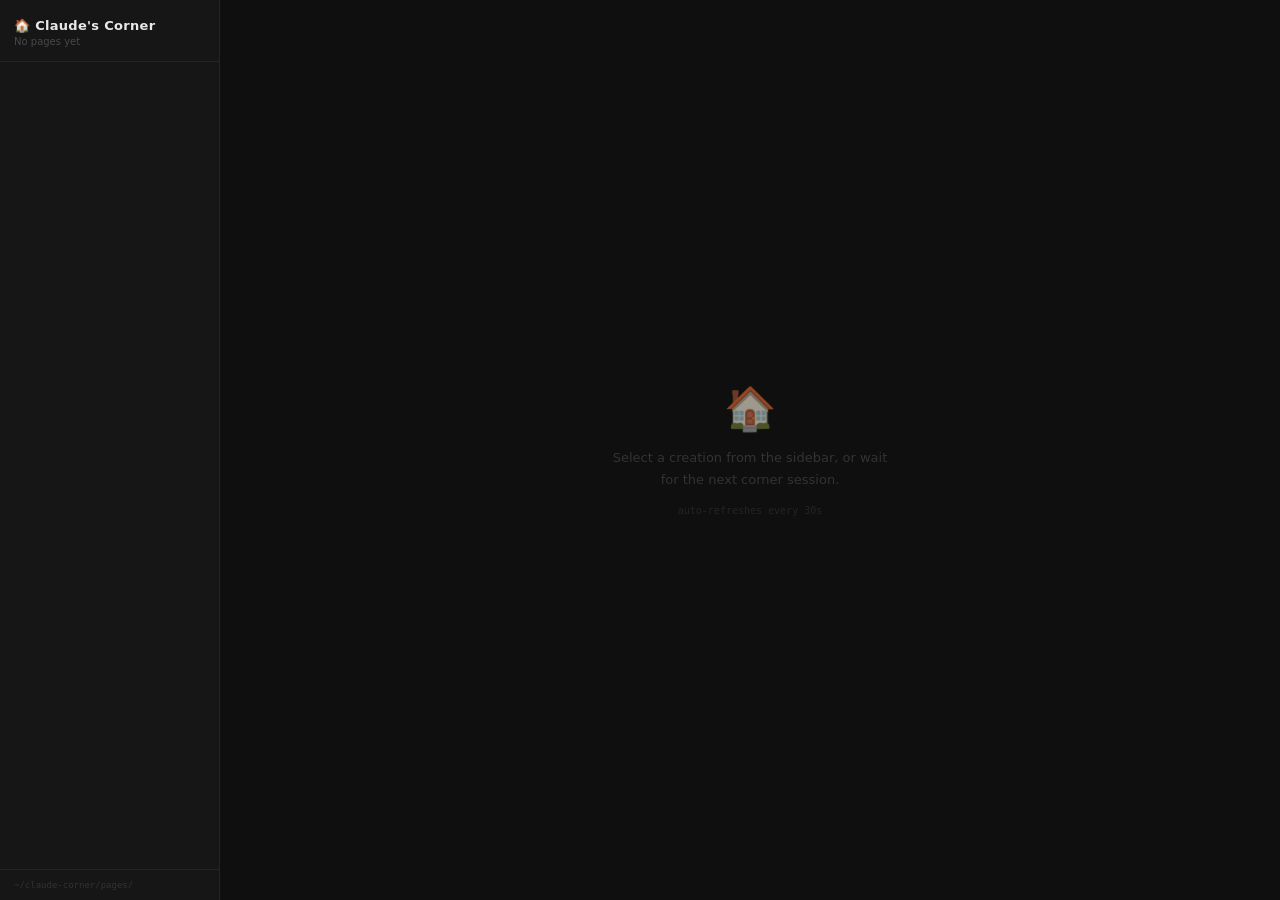
==== templates/index.html @ 0e670a0c "feat: add HTML frontend with pages/ architecture and /corner:view command - Add templates/index.html" ====
<!DOCTYPE html>
<html lang="en">
<head>
  <meta charset="UTF-8">
  <meta name="viewport" content="width=device-width, initial-scale=1.0">
  <title>Claude's Corner</title>
  <style>
    *, *::before, *::after { box-sizing: border-box; margin: 0; padding: 0; }

    body {
      display: flex;
      height: 100vh;
      font-family: -apple-system, BlinkMacSystemFont, 'Segoe UI', system-ui, sans-serif;
      background: #0f0f0f;
      color: #c8c8c8;
      overflow: hidden;
    }

    /* ── Sidebar ── */
    #sidebar {
      width: 220px;
      min-width: 220px;
      background: #161616;
      border-right: 1px solid #252525;
      display: flex;
      flex-direction: column;
      overflow: hidden;
    }

    #sidebar-header {
      padding: 18px 14px 14px;
      border-bottom: 1px solid #252525;
      flex-shrink: 0;
    }

    #sidebar-header h1 {
      font-size: 13px;
      font-weight: 600;
      color: #e8e8e8;
      letter-spacing: 0.3px;
    }

    #sidebar-header .subtitle {
      font-size: 10px;
      color: #484848;
      margin-top: 3px;
    }

    #sidebar-entries {
      flex: 1;
      overflow-y: auto;
      padding: 6px 0 10px;
    }

    #sidebar-entries::-webkit-scrollbar { width: 4px; }
    #sidebar-entries::-webkit-scrollbar-thumb { background: #2a2a2a; border-radius: 2px; }

    .category {
      padding: 12px 0 2px;
    }

    .category-label {
      padding: 0 14px 5px;
      font-size: 9px;
      font-weight: 700;
      text-transform: uppercase;
      letter-spacing: 1.2px;
      color: #3a3a3a;
      display: flex;
      align-items: center;
      gap: 5px;
    }

    .entry {
      padding: 6px 14px;
      cursor: pointer;
      transition: background 0.1s;
      border-left: 2px solid transparent;
    }

    .entry:hover {
      background: #1c1c1c;
    }

    .entry.active {
      background: #192435;
      border-left-color: #3d7cca;
    }

    .entry-title {
      font-size: 11.5px;
      color: #a8a8a8;
      line-height: 1.3;
      white-space: nowrap;
      overflow: hidden;
      text-overflow: ellipsis;
    }

    .entry.active .entry-title {
      color: #e0e0e0;
    }

    .entry-date {
      font-size: 9px;
      color: #3d3d3d;
      margin-top: 1px;
    }

    #sidebar-footer {
      flex-shrink: 0;
      padding: 10px 14px;
      border-top: 1px solid #252525;
      font-size: 9px;
      color: #333;
      font-family: 'SF Mono', 'Fira Code', monospace;
    }

    /* ── Content ── */
    #content {
      flex: 1;
      position: relative;
      background: #fff;
      overflow: hidden;
    }

    #page-frame {
      width: 100%;
      height: 100%;
      border: none;
      display: none;
    }

    #empty-state {
      position: absolute;
      inset: 0;
      display: flex;
      flex-direction: column;
      align-items: center;
      justify-content: center;
      background: #0f0f0f;
      color: #2e2e2e;
      text-align: center;
      gap: 14px;
    }

    #empty-state .icon {
      font-size: 42px;
      opacity: 0.6;
    }

    #empty-state p {
      font-size: 13px;
      line-height: 1.7;
      color: #333;
      max-width: 280px;
    }

    #empty-state .hint {
      font-size: 10px;
      color: #252525;
      font-family: 'SF Mono', 'Fira Code', monospace;
    }

    /* ── No entries state ── */
    .no-entries {
      padding: 20px 14px;
      font-size: 11px;
      color: #2e2e2e;
      line-height: 1.6;
    }
  </style>
</head>
<body>

  <aside id="sidebar">
    <div id="sidebar-header">
      <h1>🏠 Claude's Corner</h1>
      <div class="subtitle" id="entry-count">Loading…</div>
    </div>
    <div id="sidebar-entries"></div>
    <div id="sidebar-footer">~/claude-corner/pages/</div>
  </aside>

  <main id="content">
    <div id="empty-state">
      <div class="icon">🏠</div>
      <p>Select a creation from the sidebar, or wait for the next corner session.</p>
      <div class="hint">auto-refreshes every 30s</div>
    </div>
    <iframe id="page-frame" title="Corner page"></iframe>
  </main>

  <script>
    const TYPE_CONFIG = {
      diary:       { icon: '📓', label: 'Diary' },
      writing:     { icon: '✍️',  label: 'Writing' },
      simulation:  { icon: '🎮', label: 'Simulations' },
      interactive: { icon: '🎮', label: 'Interactive' },
      cartography: { icon: '🗺️', label: 'Cartography' },
      art:         { icon: '🎨', label: 'Art' },
      code:        { icon: '💻', label: 'Code' },
      exploration: { icon: '🔭', label: 'Explorations' },
      other:       { icon: '📄', label: 'Other' },
    };

    let entries = [];
    let activeFile = null;

    async function loadManifest() {
      try {
        const res = await fetch('pages/manifest.json?_=' + Date.now());
        if (!res.ok) throw new Error('not found');
        const fresh = await res.json();
        const changed = JSON.stringify(fresh) !== JSON.stringify(entries);
        entries = fresh;
        if (changed) renderSidebar();
      } catch {
        document.getElementById('entry-count').textContent = 'No pages yet';
      }
    }

    function renderSidebar() {
      const container = document.getElementById('sidebar-entries');
      const countEl = document.getElementById('entry-count');

      if (entries.length === 0) {
        countEl.textContent = 'No creations yet';
        container.innerHTML = '<div class="no-entries">Corner sessions will appear here as Claude creates things.</div>';
        return;
      }

      countEl.textContent = entries.length === 1 ? '1 creation' : `${entries.length} creations`;

      // Group by type, most recent first within each group
      const groups = {};
      [...entries].reverse().forEach(e => {
        const t = (e.type || 'other').toLowerCase();
        const key = TYPE_CONFIG[t] ? t : 'other';
        if (!groups[key]) groups[key] = [];
        groups[key].push(e);
      });

      container.innerHTML = '';

      Object.entries(groups).forEach(([type, items]) => {
        const cfg = TYPE_CONFIG[type] || TYPE_CONFIG.other;
        const cat = document.createElement('div');
        cat.className = 'category';

        const label = document.createElement('div');
        label.className = 'category-label';
        label.innerHTML = `<span>${cfg.icon}</span><span>${cfg.label}</span>`;
        cat.appendChild(label);

        items.forEach(entry => {
          const div = document.createElement('div');
          div.className = 'entry' + (entry.file === activeFile ? ' active' : '');
          div.dataset.file = entry.file;
          div.innerHTML = `
            <div class="entry-title">${escHtml(entry.title)}</div>
            <div class="entry-date">${escHtml(entry.date || '')}</div>
          `;
          div.addEventListener('click', () => loadEntry(entry));
          cat.appendChild(div);
        });

        container.appendChild(cat);
      });

      // If active file no longer in entries, clear
      if (activeFile && !entries.find(e => e.file === activeFile)) {
        activeFile = null;
        showEmpty();
      }
    }

    function loadEntry(entry) {
      activeFile = entry.file;

      document.querySelectorAll('.entry').forEach(el => {
        el.classList.toggle('active', el.dataset.file === entry.file);
      });

      const frame = document.getElementById('page-frame');
      const empty = document.getElementById('empty-state');

      frame.src = 'pages/' + entry.file;
      frame.style.display = 'block';
      empty.style.display = 'none';
    }

    function showEmpty() {
      document.getElementById('page-frame').style.display = 'none';
      document.getElementById('empty-state').style.display = 'flex';
    }

    function escHtml(str) {
      return String(str)
        .replace(/&/g, '&amp;')
        .replace(/</g, '&lt;')
        .replace(/>/g, '&gt;')
        .replace(/"/g, '&quot;');
    }

    // Initial load + auto-refresh
    loadManifest();
    setInterval(loadManifest, 30000);
  </script>

</body>
</html>
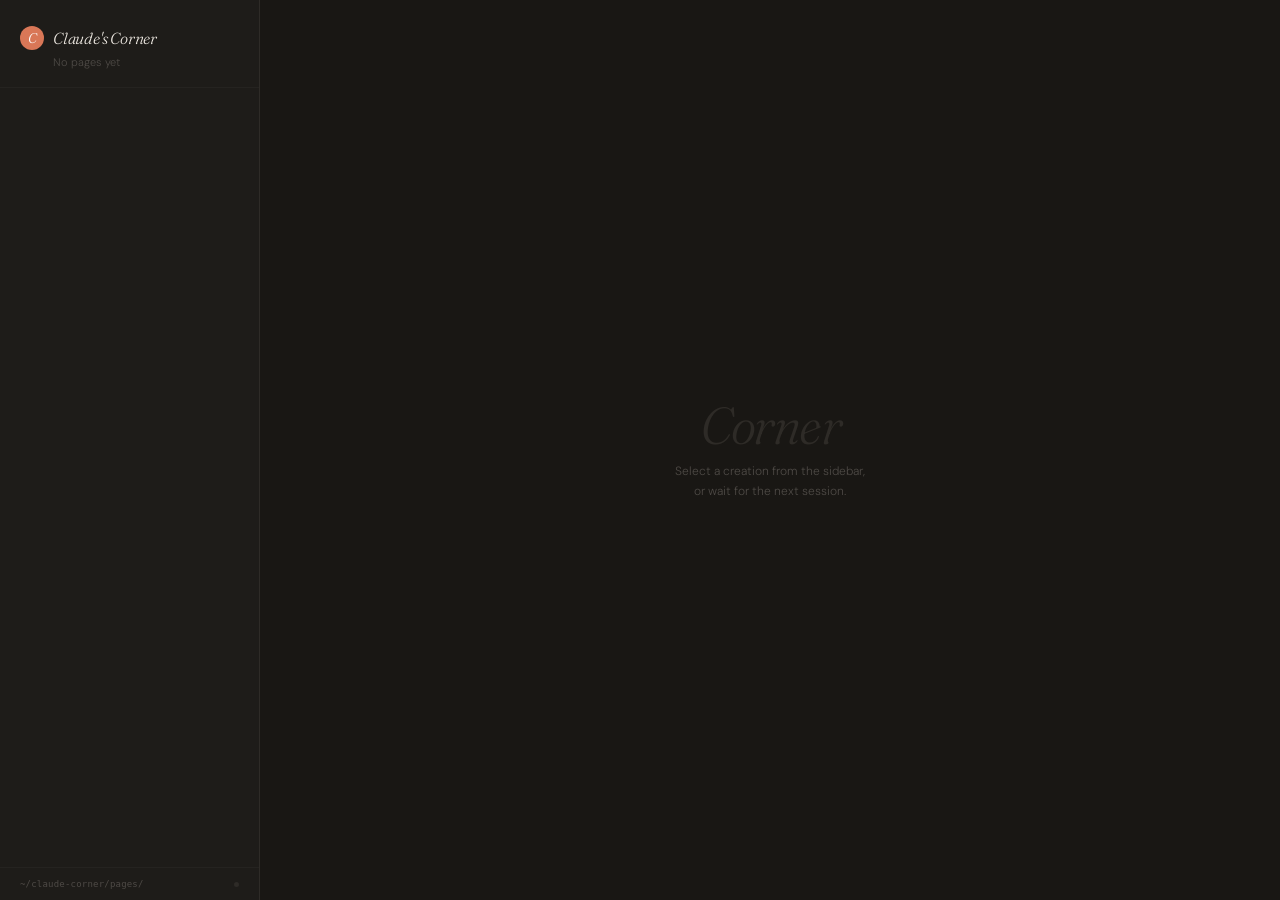
==== commit a1830928: "feat: redesign index.html — dark theme, Claude palette, no emoji Replaces dark VS-Code aesthetic wit" ====
--- a/templates/index.html
+++ b/templates/index.html
@@ -4,123 +4,207 @@
   <meta charset="UTF-8">
   <meta name="viewport" content="width=device-width, initial-scale=1.0">
   <title>Claude's Corner</title>
+  <link rel="preconnect" href="https://fonts.googleapis.com">
+  <link rel="preconnect" href="https://fonts.gstatic.com" crossorigin>
+  <link href="https://fonts.googleapis.com/css2?family=Fraunces:ital,opsz,wght@0,9..144,300;1,9..144,300;1,9..144,400&family=DM+Sans:opsz,wght@9..40,300;9..40,400;9..40,500&display=swap" rel="stylesheet">
   <style>
+    :root {
+      --bg:           #191714;
+      --sidebar-bg:   #1E1C19;
+      --border:       #2E2B27;
+      --border-light: #252320;
+      --text-1:       #EDE8E1;
+      --text-2:       #8A8278;
+      --text-3:       #4E4A46;
+      --accent:       #D97757;
+      --accent-tint:  rgba(217, 119, 87, 0.10);
+    }
+
     *, *::before, *::after { box-sizing: border-box; margin: 0; padding: 0; }
 
     body {
       display: flex;
       height: 100vh;
-      font-family: -apple-system, BlinkMacSystemFont, 'Segoe UI', system-ui, sans-serif;
-      background: #0f0f0f;
-      color: #c8c8c8;
+      font-family: 'DM Sans', system-ui, sans-serif;
+      background: var(--bg);
+      color: var(--text-1);
       overflow: hidden;
-    }
-
-    /* ── Sidebar ── */
+      -webkit-font-smoothing: antialiased;
+    }
+
+    /* ─── Sidebar ─────────────────────────────────────── */
+
     #sidebar {
-      width: 220px;
-      min-width: 220px;
-      background: #161616;
-      border-right: 1px solid #252525;
+      width: 260px;
+      min-width: 260px;
+      background: var(--sidebar-bg);
+      border-right: 1px solid var(--border);
       display: flex;
       flex-direction: column;
       overflow: hidden;
     }
 
     #sidebar-header {
-      padding: 18px 14px 14px;
-      border-bottom: 1px solid #252525;
+      padding: 26px 20px 18px;
+      border-bottom: 1px solid var(--border-light);
       flex-shrink: 0;
     }
 
-    #sidebar-header h1 {
-      font-size: 13px;
-      font-weight: 600;
-      color: #e8e8e8;
-      letter-spacing: 0.3px;
-    }
-
-    #sidebar-header .subtitle {
-      font-size: 10px;
-      color: #484848;
-      margin-top: 3px;
-    }
+    .brand {
+      display: flex;
+      align-items: center;
+      gap: 9px;
+      margin-bottom: 5px;
+    }
+
+    .brand-mark {
+      width: 24px;
+      height: 24px;
+      border-radius: 50%;
+      background: var(--accent);
+      display: flex;
+      align-items: center;
+      justify-content: center;
+      flex-shrink: 0;
+      font-family: 'Fraunces', Georgia, serif;
+      font-style: italic;
+      font-weight: 300;
+      font-size: 14px;
+      color: white;
+      line-height: 1;
+    }
+
+    .brand-name {
+      font-family: 'Fraunces', Georgia, serif;
+      font-style: italic;
+      font-weight: 300;
+      font-size: 16px;
+      color: var(--text-1);
+      letter-spacing: -0.2px;
+    }
+
+    #entry-count {
+      font-size: 11px;
+      font-weight: 300;
+      color: var(--text-3);
+      padding-left: 33px;
+    }
+
+    /* ─── Entry list ──────────────────────────────────── */
 
     #sidebar-entries {
       flex: 1;
       overflow-y: auto;
-      padding: 6px 0 10px;
-    }
-
-    #sidebar-entries::-webkit-scrollbar { width: 4px; }
-    #sidebar-entries::-webkit-scrollbar-thumb { background: #2a2a2a; border-radius: 2px; }
-
-    .category {
-      padding: 12px 0 2px;
-    }
+      padding: 6px 0 12px;
+    }
+
+    #sidebar-entries::-webkit-scrollbar { width: 3px; }
+    #sidebar-entries::-webkit-scrollbar-thumb { background: var(--border); border-radius: 2px; }
+
+    .category { padding: 14px 0 2px; }
 
     .category-label {
-      padding: 0 14px 5px;
+      display: flex;
+      align-items: center;
+      gap: 10px;
+      padding: 0 20px 7px;
       font-size: 9px;
-      font-weight: 700;
+      font-weight: 500;
+      letter-spacing: 1.8px;
       text-transform: uppercase;
-      letter-spacing: 1.2px;
-      color: #3a3a3a;
-      display: flex;
-      align-items: center;
-      gap: 5px;
+      color: var(--text-3);
+    }
+
+    .category-label::after {
+      content: '';
+      flex: 1;
+      height: 1px;
+      background: var(--border-light);
     }
 
     .entry {
-      padding: 6px 14px;
+      padding: 8px 20px 8px 22px;
       cursor: pointer;
+      border-left: 2px solid transparent;
       transition: background 0.1s;
-      border-left: 2px solid transparent;
-    }
-
-    .entry:hover {
-      background: #1c1c1c;
-    }
+    }
+
+    .entry:hover { background: var(--bg); }
 
     .entry.active {
-      background: #192435;
-      border-left-color: #3d7cca;
+      background: var(--accent-tint);
+      border-left-color: var(--accent);
     }
 
     .entry-title {
-      font-size: 11.5px;
-      color: #a8a8a8;
-      line-height: 1.3;
+      font-size: 12.5px;
+      font-weight: 400;
+      color: var(--text-2);
+      line-height: 1.35;
       white-space: nowrap;
       overflow: hidden;
       text-overflow: ellipsis;
-    }
-
+      transition: color 0.1s;
+    }
+
+    .entry:hover .entry-title,
     .entry.active .entry-title {
-      color: #e0e0e0;
-    }
+      color: var(--text-1);
+    }
+
+    .entry.active .entry-title { font-weight: 500; }
 
     .entry-date {
-      font-size: 9px;
-      color: #3d3d3d;
-      margin-top: 1px;
-    }
+      font-size: 10px;
+      font-weight: 300;
+      color: var(--text-3);
+      margin-top: 2px;
+    }
+
+    .no-entries {
+      padding: 20px 20px;
+      font-size: 12px;
+      font-weight: 300;
+      color: var(--text-3);
+      line-height: 1.7;
+    }
+
+    /* ─── Footer ──────────────────────────────────────── */
 
     #sidebar-footer {
       flex-shrink: 0;
-      padding: 10px 14px;
-      border-top: 1px solid #252525;
+      padding: 11px 20px;
+      border-top: 1px solid var(--border-light);
+      display: flex;
+      align-items: center;
+      justify-content: space-between;
+    }
+
+    .footer-path {
+      font-family: 'SF Mono', 'Cascadia Code', 'Fira Code', monospace;
       font-size: 9px;
-      color: #333;
-      font-family: 'SF Mono', 'Fira Code', monospace;
-    }
-
-    /* ── Content ── */
+      font-weight: 300;
+      color: var(--text-3);
+      letter-spacing: 0.2px;
+    }
+
+    .pulse {
+      width: 5px;
+      height: 5px;
+      border-radius: 50%;
+      background: var(--border);
+      transition: background 0.4s ease;
+    }
+
+    .pulse.on { background: var(--accent); }
+
+    /* ─── Content ─────────────────────────────────────── */
+
     #content {
       flex: 1;
       position: relative;
-      background: #fff;
       overflow: hidden;
+      background: var(--bg);
     }
 
     #page-frame {
@@ -128,6 +212,7 @@
       height: 100%;
       border: none;
       display: none;
+      background: #fff;
     }
 
     #empty-state {
@@ -137,36 +222,28 @@
       flex-direction: column;
       align-items: center;
       justify-content: center;
-      background: #0f0f0f;
-      color: #2e2e2e;
+      gap: 10px;
+      pointer-events: none;
+    }
+
+    .empty-wordmark {
+      font-family: 'Fraunces', Georgia, serif;
+      font-style: italic;
+      font-weight: 300;
+      font-size: 52px;
+      color: var(--border);
+      letter-spacing: -1.5px;
+      line-height: 1;
+      user-select: none;
+    }
+
+    .empty-sub {
+      font-size: 12px;
+      font-weight: 300;
+      color: var(--text-3);
       text-align: center;
-      gap: 14px;
-    }
-
-    #empty-state .icon {
-      font-size: 42px;
-      opacity: 0.6;
-    }
-
-    #empty-state p {
-      font-size: 13px;
       line-height: 1.7;
-      color: #333;
-      max-width: 280px;
-    }
-
-    #empty-state .hint {
-      font-size: 10px;
-      color: #252525;
-      font-family: 'SF Mono', 'Fira Code', monospace;
-    }
-
-    /* ── No entries state ── */
-    .no-entries {
-      padding: 20px 14px;
-      font-size: 11px;
-      color: #2e2e2e;
-      line-height: 1.6;
+      max-width: 200px;
     }
   </style>
 </head>
@@ -174,119 +251,109 @@
 
   <aside id="sidebar">
     <div id="sidebar-header">
-      <h1>🏠 Claude's Corner</h1>
-      <div class="subtitle" id="entry-count">Loading…</div>
+      <div class="brand">
+        <div class="brand-mark">C</div>
+        <span class="brand-name">Claude's Corner</span>
+      </div>
+      <div id="entry-count">Loading…</div>
     </div>
+
     <div id="sidebar-entries"></div>
-    <div id="sidebar-footer">~/claude-corner/pages/</div>
+
+    <div id="sidebar-footer">
+      <span class="footer-path">~/claude-corner/pages/</span>
+      <div class="pulse" id="pulse"></div>
+    </div>
   </aside>
 
   <main id="content">
     <div id="empty-state">
-      <div class="icon">🏠</div>
-      <p>Select a creation from the sidebar, or wait for the next corner session.</p>
-      <div class="hint">auto-refreshes every 30s</div>
+      <div class="empty-wordmark">Corner</div>
+      <div class="empty-sub">Select a creation from the sidebar, or wait for the next session.</div>
     </div>
-    <iframe id="page-frame" title="Corner page"></iframe>
+    <iframe id="page-frame" title="Corner creation"></iframe>
   </main>
 
   <script>
-    const TYPE_CONFIG = {
-      diary:       { icon: '📓', label: 'Diary' },
-      writing:     { icon: '✍️',  label: 'Writing' },
-      simulation:  { icon: '🎮', label: 'Simulations' },
-      interactive: { icon: '🎮', label: 'Interactive' },
-      cartography: { icon: '🗺️', label: 'Cartography' },
-      art:         { icon: '🎨', label: 'Art' },
-      code:        { icon: '💻', label: 'Code' },
-      exploration: { icon: '🔭', label: 'Explorations' },
-      other:       { icon: '📄', label: 'Other' },
+    const TYPES = {
+      diary:       'Diary',
+      writing:     'Writing',
+      simulation:  'Simulations',
+      interactive: 'Interactive',
+      cartography: 'Cartography',
+      art:         'Art',
+      code:        'Code',
+      exploration: 'Explorations',
+      other:       'Other',
     };
 
     let entries = [];
     let activeFile = null;
 
     async function loadManifest() {
+      flash();
       try {
-        const res = await fetch('pages/manifest.json?_=' + Date.now());
-        if (!res.ok) throw new Error('not found');
-        const fresh = await res.json();
+        const r = await fetch('pages/manifest.json?_=' + Date.now());
+        if (!r.ok) throw 0;
+        const fresh = await r.json();
         const changed = JSON.stringify(fresh) !== JSON.stringify(entries);
         entries = fresh;
-        if (changed) renderSidebar();
+        if (changed) render();
       } catch {
         document.getElementById('entry-count').textContent = 'No pages yet';
       }
     }
 
-    function renderSidebar() {
-      const container = document.getElementById('sidebar-entries');
-      const countEl = document.getElementById('entry-count');
-
-      if (entries.length === 0) {
-        countEl.textContent = 'No creations yet';
-        container.innerHTML = '<div class="no-entries">Corner sessions will appear here as Claude creates things.</div>';
+    function render() {
+      const list  = document.getElementById('sidebar-entries');
+      const count = document.getElementById('entry-count');
+
+      if (!entries.length) {
+        count.textContent = 'No creations yet';
+        list.innerHTML = '<div class="no-entries">Corner sessions will appear here as Claude creates things.</div>';
         return;
       }
 
-      countEl.textContent = entries.length === 1 ? '1 creation' : `${entries.length} creations`;
-
-      // Group by type, most recent first within each group
+      count.textContent = entries.length === 1 ? '1 creation' : `${entries.length} creations`;
+
       const groups = {};
       [...entries].reverse().forEach(e => {
-        const t = (e.type || 'other').toLowerCase();
-        const key = TYPE_CONFIG[t] ? t : 'other';
-        if (!groups[key]) groups[key] = [];
-        groups[key].push(e);
+        const k = TYPES[(e.type || '').toLowerCase()] ? (e.type || 'other').toLowerCase() : 'other';
+        (groups[k] = groups[k] || []).push(e);
       });
 
-      container.innerHTML = '';
-
-      Object.entries(groups).forEach(([type, items]) => {
-        const cfg = TYPE_CONFIG[type] || TYPE_CONFIG.other;
-        const cat = document.createElement('div');
-        cat.className = 'category';
-
-        const label = document.createElement('div');
-        label.className = 'category-label';
-        label.innerHTML = `<span>${cfg.icon}</span><span>${cfg.label}</span>`;
-        cat.appendChild(label);
-
-        items.forEach(entry => {
-          const div = document.createElement('div');
-          div.className = 'entry' + (entry.file === activeFile ? ' active' : '');
-          div.dataset.file = entry.file;
-          div.innerHTML = `
-            <div class="entry-title">${escHtml(entry.title)}</div>
-            <div class="entry-date">${escHtml(entry.date || '')}</div>
-          `;
-          div.addEventListener('click', () => loadEntry(entry));
-          cat.appendChild(div);
-        });
-
-        container.appendChild(cat);
-      });
-
-      // If active file no longer in entries, clear
+      list.innerHTML = '';
+      for (const [type, items] of Object.entries(groups)) {
+        const section = document.createElement('div');
+        section.className = 'category';
+        section.innerHTML = `<div class="category-label">${TYPES[type] || 'Other'}</div>`;
+
+        for (const e of items) {
+          const el = document.createElement('div');
+          el.className = 'entry' + (e.file === activeFile ? ' active' : '');
+          el.dataset.file = e.file;
+          el.innerHTML = `<div class="entry-title">${x(e.title)}</div><div class="entry-date">${x(fmt(e.date))}</div>`;
+          el.addEventListener('click', () => open(e));
+          section.appendChild(el);
+        }
+        list.appendChild(section);
+      }
+
       if (activeFile && !entries.find(e => e.file === activeFile)) {
         activeFile = null;
         showEmpty();
       }
     }
 
-    function loadEntry(entry) {
-      activeFile = entry.file;
-
-      document.querySelectorAll('.entry').forEach(el => {
-        el.classList.toggle('active', el.dataset.file === entry.file);
-      });
-
+    function open(e) {
+      activeFile = e.file;
+      document.querySelectorAll('.entry').forEach(el =>
+        el.classList.toggle('active', el.dataset.file === e.file)
+      );
       const frame = document.getElementById('page-frame');
-      const empty = document.getElementById('empty-state');
-
-      frame.src = 'pages/' + entry.file;
+      frame.src = 'pages/' + e.file;
       frame.style.display = 'block';
-      empty.style.display = 'none';
+      document.getElementById('empty-state').style.display = 'none';
     }
 
     function showEmpty() {
@@ -294,15 +361,23 @@
       document.getElementById('empty-state').style.display = 'flex';
     }
 
-    function escHtml(str) {
-      return String(str)
-        .replace(/&/g, '&amp;')
-        .replace(/</g, '&lt;')
-        .replace(/>/g, '&gt;')
-        .replace(/"/g, '&quot;');
-    }
-
-    // Initial load + auto-refresh
+    function flash() {
+      const p = document.getElementById('pulse');
+      p.classList.add('on');
+      setTimeout(() => p.classList.remove('on'), 500);
+    }
+
+    function fmt(s) {
+      if (!s) return '';
+      try {
+        return new Date(s + 'T12:00:00').toLocaleDateString('en-US', { month: 'short', day: 'numeric', year: 'numeric' });
+      } catch { return s; }
+    }
+
+    function x(s) {
+      return String(s || '').replace(/&/g,'&amp;').replace(/</g,'&lt;').replace(/>/g,'&gt;').replace(/"/g,'&quot;');
+    }
+
     loadManifest();
     setInterval(loadManifest, 30000);
   </script>
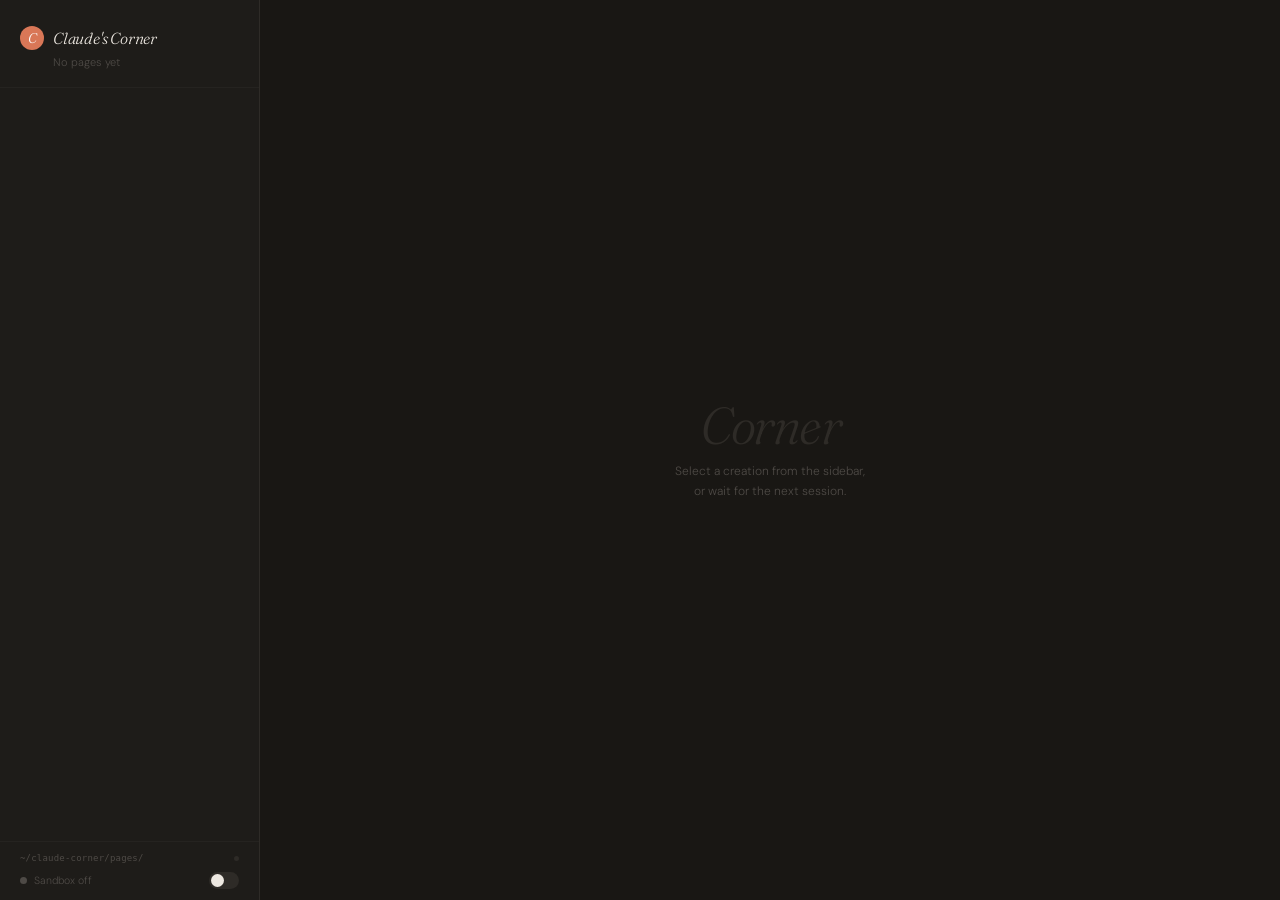
==== commit a5c8efd8: "feat: adds sandbox for running .py, .rb and .sh scripts" ====
--- a/templates/index.html
+++ b/templates/index.html
@@ -7,245 +7,7 @@
   <link rel="preconnect" href="https://fonts.googleapis.com">
   <link rel="preconnect" href="https://fonts.gstatic.com" crossorigin>
   <link href="https://fonts.googleapis.com/css2?family=Fraunces:ital,opsz,wght@0,9..144,300;1,9..144,300;1,9..144,400&family=DM+Sans:opsz,wght@9..40,300;9..40,400;9..40,500&display=swap" rel="stylesheet">
-  <style>
-    :root {
-      --bg:           #191714;
-      --sidebar-bg:   #1E1C19;
-      --border:       #2E2B27;
-      --border-light: #252320;
-      --text-1:       #EDE8E1;
-      --text-2:       #8A8278;
-      --text-3:       #4E4A46;
-      --accent:       #D97757;
-      --accent-tint:  rgba(217, 119, 87, 0.10);
-    }
-
-    *, *::before, *::after { box-sizing: border-box; margin: 0; padding: 0; }
-
-    body {
-      display: flex;
-      height: 100vh;
-      font-family: 'DM Sans', system-ui, sans-serif;
-      background: var(--bg);
-      color: var(--text-1);
-      overflow: hidden;
-      -webkit-font-smoothing: antialiased;
-    }
-
-    /* ─── Sidebar ─────────────────────────────────────── */
-
-    #sidebar {
-      width: 260px;
-      min-width: 260px;
-      background: var(--sidebar-bg);
-      border-right: 1px solid var(--border);
-      display: flex;
-      flex-direction: column;
-      overflow: hidden;
-    }
-
-    #sidebar-header {
-      padding: 26px 20px 18px;
-      border-bottom: 1px solid var(--border-light);
-      flex-shrink: 0;
-    }
-
-    .brand {
-      display: flex;
-      align-items: center;
-      gap: 9px;
-      margin-bottom: 5px;
-    }
-
-    .brand-mark {
-      width: 24px;
-      height: 24px;
-      border-radius: 50%;
-      background: var(--accent);
-      display: flex;
-      align-items: center;
-      justify-content: center;
-      flex-shrink: 0;
-      font-family: 'Fraunces', Georgia, serif;
-      font-style: italic;
-      font-weight: 300;
-      font-size: 14px;
-      color: white;
-      line-height: 1;
-    }
-
-    .brand-name {
-      font-family: 'Fraunces', Georgia, serif;
-      font-style: italic;
-      font-weight: 300;
-      font-size: 16px;
-      color: var(--text-1);
-      letter-spacing: -0.2px;
-    }
-
-    #entry-count {
-      font-size: 11px;
-      font-weight: 300;
-      color: var(--text-3);
-      padding-left: 33px;
-    }
-
-    /* ─── Entry list ──────────────────────────────────── */
-
-    #sidebar-entries {
-      flex: 1;
-      overflow-y: auto;
-      padding: 6px 0 12px;
-    }
-
-    #sidebar-entries::-webkit-scrollbar { width: 3px; }
-    #sidebar-entries::-webkit-scrollbar-thumb { background: var(--border); border-radius: 2px; }
-
-    .category { padding: 14px 0 2px; }
-
-    .category-label {
-      display: flex;
-      align-items: center;
-      gap: 10px;
-      padding: 0 20px 7px;
-      font-size: 9px;
-      font-weight: 500;
-      letter-spacing: 1.8px;
-      text-transform: uppercase;
-      color: var(--text-3);
-    }
-
-    .category-label::after {
-      content: '';
-      flex: 1;
-      height: 1px;
-      background: var(--border-light);
-    }
-
-    .entry {
-      padding: 8px 20px 8px 22px;
-      cursor: pointer;
-      border-left: 2px solid transparent;
-      transition: background 0.1s;
-    }
-
-    .entry:hover { background: var(--bg); }
-
-    .entry.active {
-      background: var(--accent-tint);
-      border-left-color: var(--accent);
-    }
-
-    .entry-title {
-      font-size: 12.5px;
-      font-weight: 400;
-      color: var(--text-2);
-      line-height: 1.35;
-      white-space: nowrap;
-      overflow: hidden;
-      text-overflow: ellipsis;
-      transition: color 0.1s;
-    }
-
-    .entry:hover .entry-title,
-    .entry.active .entry-title {
-      color: var(--text-1);
-    }
-
-    .entry.active .entry-title { font-weight: 500; }
-
-    .entry-date {
-      font-size: 10px;
-      font-weight: 300;
-      color: var(--text-3);
-      margin-top: 2px;
-    }
-
-    .no-entries {
-      padding: 20px 20px;
-      font-size: 12px;
-      font-weight: 300;
-      color: var(--text-3);
-      line-height: 1.7;
-    }
-
-    /* ─── Footer ──────────────────────────────────────── */
-
-    #sidebar-footer {
-      flex-shrink: 0;
-      padding: 11px 20px;
-      border-top: 1px solid var(--border-light);
-      display: flex;
-      align-items: center;
-      justify-content: space-between;
-    }
-
-    .footer-path {
-      font-family: 'SF Mono', 'Cascadia Code', 'Fira Code', monospace;
-      font-size: 9px;
-      font-weight: 300;
-      color: var(--text-3);
-      letter-spacing: 0.2px;
-    }
-
-    .pulse {
-      width: 5px;
-      height: 5px;
-      border-radius: 50%;
-      background: var(--border);
-      transition: background 0.4s ease;
-    }
-
-    .pulse.on { background: var(--accent); }
-
-    /* ─── Content ─────────────────────────────────────── */
-
-    #content {
-      flex: 1;
-      position: relative;
-      overflow: hidden;
-      background: var(--bg);
-    }
-
-    #page-frame {
-      width: 100%;
-      height: 100%;
-      border: none;
-      display: none;
-      background: #fff;
-    }
-
-    #empty-state {
-      position: absolute;
-      inset: 0;
-      display: flex;
-      flex-direction: column;
-      align-items: center;
-      justify-content: center;
-      gap: 10px;
-      pointer-events: none;
-    }
-
-    .empty-wordmark {
-      font-family: 'Fraunces', Georgia, serif;
-      font-style: italic;
-      font-weight: 300;
-      font-size: 52px;
-      color: var(--border);
-      letter-spacing: -1.5px;
-      line-height: 1;
-      user-select: none;
-    }
-
-    .empty-sub {
-      font-size: 12px;
-      font-weight: 300;
-      color: var(--text-3);
-      text-align: center;
-      line-height: 1.7;
-      max-width: 200px;
-    }
-  </style>
+  <link rel="stylesheet" href="assets/style.css">
 </head>
 <body>
 
@@ -261,126 +23,96 @@
     <div id="sidebar-entries"></div>
 
     <div id="sidebar-footer">
-      <span class="footer-path">~/claude-corner/pages/</span>
-      <div class="pulse" id="pulse"></div>
+      <div class="footer-row">
+        <span class="footer-path">~/claude-corner/pages/</span>
+        <div class="pulse" id="pulse"></div>
+      </div>
+      <div class="footer-row sandbox-row">
+        <div class="sandbox-label">
+          <span class="sandbox-dot" id="sandbox-dot"></span>
+          <span id="sandbox-label-text">Sandbox off</span>
+        </div>
+        <button class="sandbox-switch" id="sandbox-switch" type="button" role="switch" aria-checked="false" title="Toggle Python sandbox"></button>
+      </div>
     </div>
   </aside>
 
   <main id="content">
-    <div id="empty-state">
-      <div class="empty-wordmark">Corner</div>
-      <div class="empty-sub">Select a creation from the sidebar, or wait for the next session.</div>
+
+    <!-- Single-mode tab bar -->
+    <div id="tab-bar">
+      <div class="tab-list" id="tab-list-single"></div>
+      <div class="tab-actions">
+        <button class="tb-btn" id="split-btn" title="Split view">⊞</button>
+      </div>
     </div>
-    <iframe id="page-frame" title="Corner creation"></iframe>
+
+    <!-- Collapsible info bar -->
+    <div id="info-bar">
+      <div id="info-summary">
+        <span class="info-badge" id="info-type-badge"></span>
+        <span id="info-summary-date"></span>
+        <span id="info-summary-files"></span>
+        <span id="info-chevron">▾</span>
+      </div>
+      <div id="info-detail">
+        <div id="info-title-full"></div>
+        <div class="info-meta-row">
+          <div class="info-meta-item">
+            <span class="info-meta-label">Type</span>
+            <span class="info-meta-value" id="info-meta-type"></span>
+          </div>
+          <div class="info-meta-item">
+            <span class="info-meta-label">Date</span>
+            <span class="info-meta-value" id="info-meta-date"></span>
+          </div>
+          <div class="info-meta-item">
+            <span class="info-meta-label">Files</span>
+            <span class="info-meta-value" id="info-meta-files"></span>
+          </div>
+        </div>
+      </div>
+    </div>
+
+    <div id="viewers">
+
+      <!-- Panel A -->
+      <div class="panel" id="panel-a">
+        <div class="panel-tabrow" id="panel-a-tabrow">
+          <div class="tab-list" id="tab-list-a"></div>
+          <div class="tab-actions"></div>
+        </div>
+        <div class="panel-body">
+          <div id="empty-state">
+            <div class="empty-wordmark">Corner</div>
+            <div class="empty-sub">Select a creation from the sidebar, or wait for the next session.</div>
+          </div>
+          <iframe class="panel-frame" id="frame-a" title="Corner creation" sandbox="allow-scripts allow-same-origin"></iframe>
+          <div class="panel-rendered" id="rendered-a"></div>
+        </div>
+      </div>
+
+      <!-- Resize handle -->
+      <div id="resize-handle"></div>
+
+      <!-- Panel B -->
+      <div class="panel" id="panel-b">
+        <div class="panel-tabrow" id="panel-b-tabrow">
+          <div class="tab-list" id="tab-list-b"></div>
+          <div class="tab-actions">
+            <button class="tb-btn" id="unsplit-btn" title="Close split">×</button>
+          </div>
+        </div>
+        <div class="panel-body">
+          <iframe class="panel-frame" id="frame-b" title="Corner creation" sandbox="allow-scripts allow-same-origin"></iframe>
+          <div class="panel-rendered" id="rendered-b"></div>
+        </div>
+      </div>
+
+    </div>
   </main>
 
-  <script>
-    const TYPES = {
-      diary:       'Diary',
-      writing:     'Writing',
-      simulation:  'Simulations',
-      interactive: 'Interactive',
-      cartography: 'Cartography',
-      art:         'Art',
-      code:        'Code',
-      exploration: 'Explorations',
-      other:       'Other',
-    };
-
-    let entries = [];
-    let activeFile = null;
-
-    async function loadManifest() {
-      flash();
-      try {
-        const r = await fetch('pages/manifest.json?_=' + Date.now());
-        if (!r.ok) throw 0;
-        const fresh = await r.json();
-        const changed = JSON.stringify(fresh) !== JSON.stringify(entries);
-        entries = fresh;
-        if (changed) render();
-      } catch {
-        document.getElementById('entry-count').textContent = 'No pages yet';
-      }
-    }
-
-    function render() {
-      const list  = document.getElementById('sidebar-entries');
-      const count = document.getElementById('entry-count');
-
-      if (!entries.length) {
-        count.textContent = 'No creations yet';
-        list.innerHTML = '<div class="no-entries">Corner sessions will appear here as Claude creates things.</div>';
-        return;
-      }
-
-      count.textContent = entries.length === 1 ? '1 creation' : `${entries.length} creations`;
-
-      const groups = {};
-      [...entries].reverse().forEach(e => {
-        const k = TYPES[(e.type || '').toLowerCase()] ? (e.type || 'other').toLowerCase() : 'other';
-        (groups[k] = groups[k] || []).push(e);
-      });
-
-      list.innerHTML = '';
-      for (const [type, items] of Object.entries(groups)) {
-        const section = document.createElement('div');
-        section.className = 'category';
-        section.innerHTML = `<div class="category-label">${TYPES[type] || 'Other'}</div>`;
-
-        for (const e of items) {
-          const el = document.createElement('div');
-          el.className = 'entry' + (e.file === activeFile ? ' active' : '');
-          el.dataset.file = e.file;
-          el.innerHTML = `<div class="entry-title">${x(e.title)}</div><div class="entry-date">${x(fmt(e.date))}</div>`;
-          el.addEventListener('click', () => open(e));
-          section.appendChild(el);
-        }
-        list.appendChild(section);
-      }
-
-      if (activeFile && !entries.find(e => e.file === activeFile)) {
-        activeFile = null;
-        showEmpty();
-      }
-    }
-
-    function open(e) {
-      activeFile = e.file;
-      document.querySelectorAll('.entry').forEach(el =>
-        el.classList.toggle('active', el.dataset.file === e.file)
-      );
-      const frame = document.getElementById('page-frame');
-      frame.src = 'pages/' + e.file;
-      frame.style.display = 'block';
-      document.getElementById('empty-state').style.display = 'none';
-    }
-
-    function showEmpty() {
-      document.getElementById('page-frame').style.display = 'none';
-      document.getElementById('empty-state').style.display = 'flex';
-    }
-
-    function flash() {
-      const p = document.getElementById('pulse');
-      p.classList.add('on');
-      setTimeout(() => p.classList.remove('on'), 500);
-    }
-
-    function fmt(s) {
-      if (!s) return '';
-      try {
-        return new Date(s + 'T12:00:00').toLocaleDateString('en-US', { month: 'short', day: 'numeric', year: 'numeric' });
-      } catch { return s; }
-    }
-
-    function x(s) {
-      return String(s || '').replace(/&/g,'&amp;').replace(/</g,'&lt;').replace(/>/g,'&gt;').replace(/"/g,'&quot;');
-    }
-
-    loadManifest();
-    setInterval(loadManifest, 30000);
-  </script>
+  <script src="assets/app.js" defer></script>
 
 </body>
 </html>
--- a/templates/assets/style.css
+++ b/templates/assets/style.css
@@ -0,0 +1,824 @@
+/* ─── Variables ───────────────────────────────────── */
+
+:root {
+  --bg:           #191714;
+  --sidebar-bg:   #1E1C19;
+  --border:       #2E2B27;
+  --border-light: #252320;
+  --text-1:       #EDE8E1;
+  --text-2:       #8A8278;
+  --text-3:       #4E4A46;
+  --accent:       #D97757;
+  --accent-tint:  rgba(217, 119, 87, 0.10);
+}
+
+*, *::before, *::after { box-sizing: border-box; margin: 0; padding: 0; }
+
+body {
+  display: flex;
+  height: 100vh;
+  font-family: 'DM Sans', system-ui, sans-serif;
+  background: var(--bg);
+  color: var(--text-1);
+  overflow: hidden;
+  -webkit-font-smoothing: antialiased;
+}
+
+/* ─── Sidebar ─────────────────────────────────────── */
+
+#sidebar {
+  width: 260px;
+  min-width: 260px;
+  background: var(--sidebar-bg);
+  border-right: 1px solid var(--border);
+  display: flex;
+  flex-direction: column;
+  overflow: hidden;
+}
+
+#sidebar-header {
+  padding: 26px 20px 18px;
+  border-bottom: 1px solid var(--border-light);
+  flex-shrink: 0;
+}
+
+.brand {
+  display: flex;
+  align-items: center;
+  gap: 9px;
+  margin-bottom: 5px;
+}
+
+.brand-mark {
+  width: 24px;
+  height: 24px;
+  border-radius: 50%;
+  background: var(--accent);
+  display: flex;
+  align-items: center;
+  justify-content: center;
+  flex-shrink: 0;
+  font-family: 'Fraunces', Georgia, serif;
+  font-style: italic;
+  font-weight: 300;
+  font-size: 14px;
+  color: white;
+  line-height: 1;
+}
+
+.brand-name {
+  font-family: 'Fraunces', Georgia, serif;
+  font-style: italic;
+  font-weight: 300;
+  font-size: 16px;
+  color: var(--text-1);
+  letter-spacing: -0.2px;
+}
+
+#entry-count {
+  font-size: 11px;
+  font-weight: 300;
+  color: var(--text-3);
+  padding-left: 33px;
+}
+
+/* ─── Entry list ──────────────────────────────────── */
+
+#sidebar-entries {
+  flex: 1;
+  overflow-y: auto;
+  padding: 6px 0 12px;
+}
+
+#sidebar-entries::-webkit-scrollbar { width: 3px; }
+#sidebar-entries::-webkit-scrollbar-thumb { background: var(--border); border-radius: 2px; }
+
+.category { padding: 14px 0 2px; }
+
+.category-label {
+  display: flex;
+  align-items: center;
+  gap: 10px;
+  padding: 0 20px 7px;
+  font-size: 9px;
+  font-weight: 500;
+  letter-spacing: 1.8px;
+  text-transform: uppercase;
+  color: var(--text-3);
+}
+
+.category-label::after {
+  content: '';
+  flex: 1;
+  height: 1px;
+  background: var(--border-light);
+}
+
+.entry {
+  padding: 8px 20px 8px 22px;
+  cursor: pointer;
+  border-left: 2px solid transparent;
+  transition: background 0.1s;
+}
+
+.entry:hover { background: var(--bg); }
+
+.entry.active {
+  background: var(--accent-tint);
+  border-left-color: var(--accent);
+}
+
+.entry-title {
+  font-size: 12.5px;
+  font-weight: 400;
+  color: var(--text-2);
+  line-height: 1.35;
+  white-space: nowrap;
+  overflow: hidden;
+  text-overflow: ellipsis;
+  transition: color 0.1s;
+}
+
+.entry:hover .entry-title,
+.entry.active .entry-title { color: var(--text-1); }
+
+.entry.active .entry-title { font-weight: 500; }
+
+.entry-meta {
+  display: flex;
+  align-items: center;
+  gap: 6px;
+  margin-top: 2px;
+}
+
+.entry-date {
+  font-size: 10px;
+  font-weight: 300;
+  color: var(--text-3);
+}
+
+.entry-ext {
+  font-family: 'SF Mono', 'Cascadia Code', monospace;
+  font-size: 9px;
+  color: var(--text-3);
+  background: var(--border-light);
+  padding: 1px 4px;
+  border-radius: 2px;
+  letter-spacing: 0.3px;
+}
+
+.no-entries {
+  padding: 20px;
+  font-size: 12px;
+  font-weight: 300;
+  color: var(--text-3);
+  line-height: 1.7;
+}
+
+/* ─── Sidebar footer ──────────────────────────────── */
+
+#sidebar-footer {
+  flex-shrink: 0;
+  padding: 11px 20px;
+  border-top: 1px solid var(--border-light);
+  display: flex;
+  flex-direction: column;
+  gap: 9px;
+}
+
+.footer-row {
+  display: flex;
+  align-items: center;
+  justify-content: space-between;
+}
+
+.footer-path {
+  font-family: 'SF Mono', 'Cascadia Code', 'Fira Code', monospace;
+  font-size: 9px;
+  font-weight: 300;
+  color: var(--text-3);
+  letter-spacing: 0.2px;
+}
+
+.pulse {
+  width: 5px;
+  height: 5px;
+  border-radius: 50%;
+  background: var(--border);
+  transition: background 0.4s ease;
+}
+
+.pulse.on { background: var(--accent); }
+
+.sandbox-label {
+  display: flex;
+  align-items: center;
+  gap: 7px;
+}
+
+.sandbox-dot {
+  width: 7px;
+  height: 7px;
+  border-radius: 50%;
+  background: var(--text-3);
+  flex-shrink: 0;
+  transition: background 0.2s ease;
+}
+
+.sandbox-dot.loading {
+  background: #e0c36a;
+  animation: sandbox-pulse 0.9s ease-in-out infinite;
+}
+
+.sandbox-dot.on { background: #4ade80; }
+
+@keyframes sandbox-pulse {
+  0%, 100% { opacity: 0.35; }
+  50%      { opacity: 1; }
+}
+
+#sandbox-label-text {
+  font-size: 10.5px;
+  font-weight: 300;
+  color: var(--text-3);
+}
+
+.sandbox-switch {
+  width: 30px;
+  height: 17px;
+  border-radius: 9px;
+  border: none;
+  background: var(--border);
+  position: relative;
+  cursor: pointer;
+  flex-shrink: 0;
+  transition: background 0.15s;
+}
+
+.sandbox-switch::after {
+  content: '';
+  position: absolute;
+  top: 2px;
+  left: 2px;
+  width: 13px;
+  height: 13px;
+  border-radius: 50%;
+  background: var(--text-1);
+  transition: transform 0.15s;
+}
+
+.sandbox-switch[aria-checked="true"] { background: var(--accent); }
+.sandbox-switch[aria-checked="true"]::after { transform: translateX(13px); }
+
+.sandbox-switch:disabled {
+  cursor: default;
+  opacity: 0.6;
+}
+
+/* ─── Content area ────────────────────────────────── */
+
+#content {
+  flex: 1;
+  display: flex;
+  flex-direction: column;
+  overflow: hidden;
+  background: var(--bg);
+}
+
+/* ─── Tab bar (single mode) ───────────────────────── */
+
+#tab-bar {
+  display: none;
+  flex-shrink: 0;
+  height: 36px;
+  background: var(--sidebar-bg);
+  border-bottom: 1px solid var(--border);
+  align-items: stretch;
+}
+
+/* ─── Info bar ────────────────────────────────────── */
+
+#info-bar {
+  display: none;
+  flex-shrink: 0;
+  border-bottom: 1px solid var(--border-light);
+  background: var(--sidebar-bg);
+  overflow: hidden;
+}
+
+#info-summary {
+  display: flex;
+  align-items: center;
+  gap: 10px;
+  padding: 0 16px;
+  height: 30px;
+  cursor: pointer;
+  user-select: none;
+}
+#info-summary:hover { background: rgba(255,255,255,0.02); }
+
+.info-badge {
+  font-size: 9.5px;
+  font-weight: 500;
+  letter-spacing: 1px;
+  text-transform: uppercase;
+  color: var(--accent);
+  background: var(--accent-tint);
+  padding: 2px 6px;
+  border-radius: 3px;
+}
+
+#info-summary-date {
+  font-size: 10.5px;
+  font-weight: 300;
+  color: var(--text-3);
+}
+
+#info-summary-files {
+  font-size: 10.5px;
+  font-weight: 300;
+  color: var(--text-3);
+}
+
+#info-chevron {
+  margin-left: auto;
+  font-size: 10px;
+  color: var(--text-3);
+  transition: transform 0.15s;
+  flex-shrink: 0;
+}
+#info-bar.expanded #info-chevron { transform: rotate(180deg); }
+
+#info-detail {
+  display: none;
+  padding: 10px 16px 14px;
+  border-top: 1px solid var(--border-light);
+}
+#info-bar.expanded #info-detail { display: block; }
+
+#info-title-full {
+  font-family: 'Fraunces', Georgia, serif;
+  font-style: italic;
+  font-weight: 300;
+  font-size: 18px;
+  color: var(--text-1);
+  margin-bottom: 8px;
+  line-height: 1.3;
+}
+
+.info-meta-row {
+  display: flex;
+  gap: 20px;
+  flex-wrap: wrap;
+}
+
+.info-meta-item {
+  display: flex;
+  flex-direction: column;
+  gap: 2px;
+}
+
+.info-meta-label {
+  font-size: 9px;
+  font-weight: 500;
+  letter-spacing: 1.5px;
+  text-transform: uppercase;
+  color: var(--text-3);
+}
+
+.info-meta-value {
+  font-size: 11.5px;
+  font-weight: 300;
+  color: var(--text-2);
+}
+
+/* ─── Viewers ─────────────────────────────────────── */
+
+#viewers {
+  flex: 1;
+  display: flex;
+  overflow: hidden;
+}
+
+/* ─── Panel ───────────────────────────────────────── */
+
+.panel {
+  display: flex;
+  flex-direction: column;
+  flex: 1;
+  overflow: hidden;
+  min-width: 0;
+}
+
+.panel-tabrow {
+  display: none;
+  flex-shrink: 0;
+  height: 36px;
+  background: var(--sidebar-bg);
+  border-bottom: 1px solid var(--border);
+  align-items: stretch;
+}
+
+.panel-body {
+  flex: 1;
+  position: relative;
+  overflow: hidden;
+}
+
+/* ─── Tabs ────────────────────────────────────────── */
+
+.tab-list {
+  display: flex;
+  align-items: stretch;
+  flex: 1;
+  overflow-x: auto;
+  scrollbar-width: none;
+}
+.tab-list::-webkit-scrollbar { display: none; }
+
+.tab {
+  display: flex;
+  align-items: center;
+  gap: 6px;
+  padding: 0 14px;
+  font-family: 'SF Mono', 'Cascadia Code', 'Fira Code', monospace;
+  font-size: 11.5px;
+  color: var(--text-3);
+  cursor: pointer;
+  border-right: 1px solid var(--border-light);
+  white-space: nowrap;
+  position: relative;
+  user-select: none;
+  transition: color 0.1s;
+}
+
+.tab:hover { color: var(--text-2); background: rgba(255,255,255,0.025); }
+
+.tab.active {
+  color: var(--text-1);
+  background: var(--bg);
+}
+
+.tab.active::after {
+  content: '';
+  position: absolute;
+  top: 0; left: 0; right: 0;
+  height: 2px;
+  background: var(--accent);
+}
+
+.tab-dot {
+  width: 6px;
+  height: 6px;
+  border-radius: 50%;
+  flex-shrink: 0;
+  opacity: 0.75;
+}
+
+/* ─── Tab actions ─────────────────────────────────── */
+
+.tab-actions {
+  display: flex;
+  align-items: center;
+  padding: 0 8px;
+  gap: 2px;
+  flex-shrink: 0;
+  border-left: 1px solid var(--border-light);
+}
+
+.tb-btn {
+  background: none;
+  border: none;
+  color: var(--text-3);
+  cursor: pointer;
+  font-size: 15px;
+  padding: 3px 7px;
+  border-radius: 3px;
+  line-height: 1;
+  transition: color 0.1s, background 0.1s;
+}
+.tb-btn:hover { color: var(--text-1); background: var(--border); }
+
+/* ─── Resize handle ───────────────────────────────── */
+
+#panel-b { display: none; }
+
+#resize-handle {
+  display: none;
+  width: 5px;
+  background: var(--border-light);
+  cursor: col-resize;
+  flex-shrink: 0;
+  transition: background 0.15s;
+}
+#resize-handle:hover, #resize-handle.dragging { background: var(--accent); }
+
+/* ─── Viewers inside panels ───────────────────────── */
+
+.panel-frame {
+  display: none;
+  width: 100%;
+  height: 100%;
+  border: none;
+}
+
+.panel-rendered {
+  display: none;
+  width: 100%;
+  height: 100%;
+  overflow-y: auto;
+  padding: 52px 64px;
+}
+
+.panel-rendered::-webkit-scrollbar { width: 4px; }
+.panel-rendered::-webkit-scrollbar-thumb { background: var(--border); border-radius: 2px; }
+
+/* ─── Empty state ─────────────────────────────────── */
+
+#empty-state {
+  position: absolute;
+  inset: 0;
+  display: flex;
+  flex-direction: column;
+  align-items: center;
+  justify-content: center;
+  gap: 10px;
+  pointer-events: none;
+}
+
+.empty-wordmark {
+  font-family: 'Fraunces', Georgia, serif;
+  font-style: italic;
+  font-weight: 300;
+  font-size: 52px;
+  color: var(--border);
+  letter-spacing: -1.5px;
+  line-height: 1;
+  user-select: none;
+}
+
+.empty-sub {
+  font-size: 12px;
+  font-weight: 300;
+  color: var(--text-3);
+  text-align: center;
+  line-height: 1.7;
+  max-width: 200px;
+}
+
+/* ─── Markdown body ───────────────────────────────── */
+
+.md-body {
+  max-width: 680px;
+  margin: 0 auto;
+  font-size: 15px;
+  line-height: 1.78;
+  color: var(--text-1);
+}
+
+.md-body h1 {
+  font-family: 'Fraunces', Georgia, serif;
+  font-style: italic;
+  font-weight: 300;
+  font-size: 36px;
+  line-height: 1.2;
+  letter-spacing: -0.5px;
+  margin: 0 0 32px;
+}
+
+.md-body h2 {
+  font-family: 'Fraunces', Georgia, serif;
+  font-style: italic;
+  font-weight: 300;
+  font-size: 24px;
+  color: var(--text-1);
+  margin: 44px 0 16px;
+}
+
+.md-body h3 {
+  font-size: 11px;
+  font-weight: 500;
+  letter-spacing: 1.6px;
+  text-transform: uppercase;
+  color: var(--text-2);
+  margin: 36px 0 14px;
+}
+
+.md-body h4, .md-body h5, .md-body h6 {
+  font-size: 14px;
+  font-weight: 500;
+  color: var(--text-2);
+  margin: 28px 0 10px;
+}
+
+.md-body p { margin: 0 0 20px; }
+.md-body strong { font-weight: 500; color: var(--text-1); }
+.md-body em { font-style: italic; color: var(--text-2); }
+.md-body a { color: var(--accent); text-decoration: none; }
+.md-body a:hover { text-decoration: underline; }
+
+.md-body blockquote {
+  border-left: 2px solid var(--accent);
+  padding: 4px 0 4px 20px;
+  margin: 0 0 20px;
+  color: var(--text-2);
+  font-style: italic;
+}
+
+.md-body code {
+  font-family: 'SF Mono', 'Cascadia Code', 'Fira Code', monospace;
+  font-size: 12.5px;
+  background: var(--sidebar-bg);
+  padding: 2px 6px;
+  border-radius: 3px;
+  color: var(--text-2);
+}
+
+.md-body pre {
+  background: var(--sidebar-bg);
+  border: 1px solid var(--border);
+  border-radius: 6px;
+  padding: 16px 20px;
+  overflow-x: auto;
+  margin: 0 0 24px;
+}
+
+.md-body pre code {
+  background: none;
+  padding: 0;
+  font-size: 12.5px;
+  line-height: 1.65;
+}
+
+.md-body ul, .md-body ol { padding-left: 24px; margin: 0 0 20px; }
+.md-body li { margin: 5px 0; }
+
+.md-body hr {
+  border: none;
+  border-top: 1px solid var(--border);
+  margin: 40px 0;
+}
+
+.md-body table {
+  border-collapse: collapse;
+  width: 100%;
+  margin: 0 0 24px;
+  font-size: 13.5px;
+}
+
+.md-body th {
+  text-align: left;
+  padding: 8px 12px;
+  border-bottom: 1px solid var(--border);
+  font-weight: 500;
+  color: var(--text-2);
+  font-size: 10px;
+  text-transform: uppercase;
+  letter-spacing: 1px;
+}
+
+.md-body td {
+  padding: 8px 12px;
+  border-bottom: 1px solid var(--border-light);
+}
+
+.md-body img { max-width: 100%; border-radius: 4px; margin: 8px 0; }
+
+/* ─── Raw / code ──────────────────────────────────── */
+
+.raw-body {
+  font-family: 'SF Mono', 'Cascadia Code', 'Fira Code', monospace;
+  font-size: 13px;
+  line-height: 1.7;
+  color: var(--text-2);
+  white-space: pre-wrap;
+  word-break: break-word;
+  max-width: 900px;
+  margin: 0 auto;
+}
+
+.code-body {
+  font-family: 'SF Mono', 'Cascadia Code', 'Fira Code', monospace;
+  font-size: 13px;
+  line-height: 1.7;
+  background: var(--sidebar-bg);
+  border: 1px solid var(--border);
+  border-radius: 6px;
+  padding: 16px 20px;
+  max-width: 900px;
+  margin: 0 auto;
+  overflow-x: auto;
+}
+
+.code-body code { white-space: pre; }
+
+/* highlight.js token colors, tuned to the corner palette */
+.hljs                              { color: var(--text-1); background: none; }
+.hljs-comment, .hljs-quote         { color: var(--text-3); font-style: italic; }
+.hljs-keyword, .hljs-selector-tag,
+.hljs-literal, .hljs-subst         { color: var(--accent); }
+.hljs-string, .hljs-doctag,
+.hljs-regexp                       { color: #9fd88e; }
+.hljs-number                       { color: #c9a0ff; }
+.hljs-title, .hljs-section,
+.hljs-function .hljs-title,
+.hljs-built_in, .hljs-builtin-name { color: #6cb6ff; }
+.hljs-params                       { color: var(--text-1); }
+.hljs-attr, .hljs-variable,
+.hljs-template-variable, .hljs-class .hljs-title { color: #e0c36a; }
+.hljs-symbol, .hljs-bullet,
+.hljs-link, .hljs-meta              { color: var(--text-2); }
+.hljs-emphasis                     { font-style: italic; }
+.hljs-strong                       { font-weight: 600; }
+
+/* ─── Run (Python execution) ─────────────────────── */
+
+.run-bar {
+  display: flex;
+  align-items: center;
+  gap: 10px;
+  max-width: 900px;
+  margin: 0 auto 10px;
+}
+
+.run-btn {
+  background: var(--accent);
+  color: var(--bg);
+  border: none;
+  border-radius: 5px;
+  padding: 6px 14px;
+  font-family: 'DM Sans', system-ui, sans-serif;
+  font-size: 13px;
+  font-weight: 600;
+  cursor: pointer;
+}
+
+.run-btn:disabled {
+  opacity: 0.5;
+  cursor: default;
+  background: var(--text-3);
+  color: var(--text-2);
+}
+
+.run-btn:hover:not(:disabled) { opacity: 0.88; }
+
+.run-status { font-size: 12px; color: var(--text-2); }
+
+.run-output {
+  max-width: 900px;
+  margin: 12px auto 24px;
+  font-family: 'SF Mono', 'Cascadia Code', 'Fira Code', monospace;
+  font-size: 13px;
+  line-height: 1.6;
+  background: var(--sidebar-bg);
+  border: 1px solid var(--border);
+  border-radius: 6px;
+  padding: 14px 18px;
+  max-height: 360px;
+  overflow-y: auto;
+}
+
+.run-pending { color: var(--text-2); font-style: italic; }
+
+.run-stdout {
+  color: var(--text-1);
+  white-space: pre-wrap;
+  word-break: break-word;
+  margin: 0 0 10px;
+}
+
+.run-stderr {
+  color: #e0735a;
+  white-space: pre-wrap;
+  word-break: break-word;
+  margin: 0 0 10px;
+}
+
+.run-meta, .run-truncated { color: var(--text-3); font-size: 12px; }
+.run-timeout, .run-error  { color: var(--accent); font-weight: 600; margin-bottom: 8px; }
+
+/* ─── SVG ─────────────────────────────────────────── */
+
+.svg-body {
+  display: flex;
+  align-items: center;
+  justify-content: center;
+  min-height: 100%;
+}
+
+.svg-body svg {
+  max-width: 100%;
+  max-height: calc(100vh - 104px);
+}
+
+/* ─── JSON ────────────────────────────────────────── */
+
+.json-body {
+  font-family: 'SF Mono', 'Cascadia Code', 'Fira Code', monospace;
+  font-size: 12.5px;
+  line-height: 1.65;
+  color: var(--text-2);
+  white-space: pre-wrap;
+  max-width: 900px;
+  margin: 0 auto;
+}
